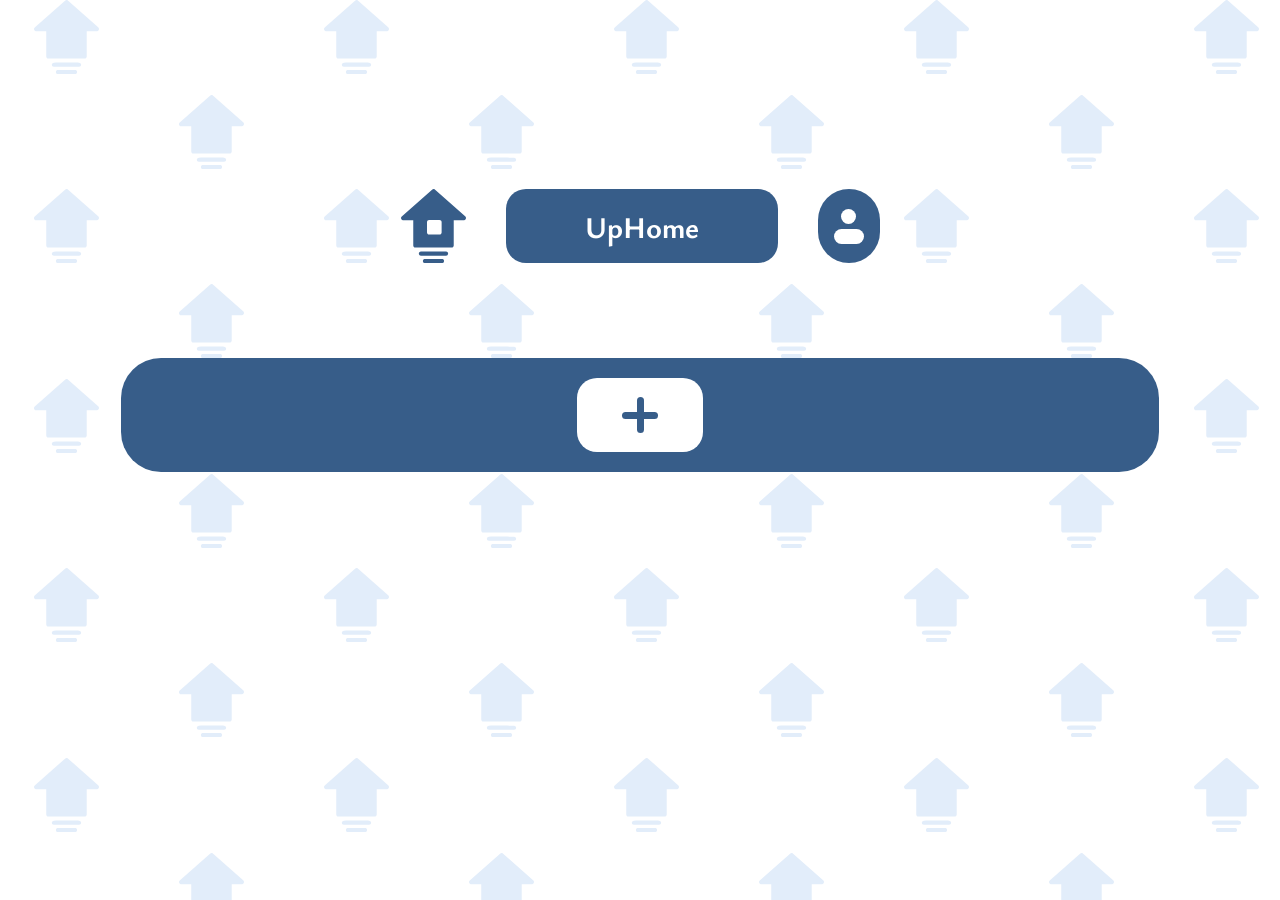
==== src/main/resources/static/html/index.html @ 949c4267 "rules management updated" ====
<!DOCTYPE html>
<html lang="ru">
<link href="https://fonts.googleapis.com/css2?family=Ysabeau+Infant:wght@700&display=swap" rel="stylesheet">
<head>
    <meta charset="UTF-8">
    <meta name="viewport" content="width=device-width, initial-scale=1.0">
    <title>UpHome - управление умным домом</title>
    <link rel="stylesheet" href="../css/main_page.css">
    <script src="../js/script.js"></script>
</head>
<body onload="preloadDevices()">

<header>
    <button class="logo" onclick=""></button>
    <span class="site-name">UpHome</span>
    <button class="profile" onclick="location.href='login_page.html'"></button>
</header>

<main>
    <div class="device-list">
        <div id="list">
        </div>
        <button class="add-button" onclick="openModal()"></button>
    </div>
</main>

<div id="modal" class="modal">
    <div class="modal-content">
        <span class="close" onclick="closeModal()">&times;</span>
        <h2>Добавьте новое устройство</h2>

        <label for="device-name">Название устройства:</label>
        <input type="text" id="device-name" class="input_field" placeholder="">

        <label for="device-uuid">UUID устройства:</label>
        <input type="text" id="device-uuid" class="input_field" placeholder="">

        <label for="device-type">Тип устройства:</label>
        <input type="text" id="device-type" class="input_field" placeholder="">

        <button id="device-confirm" class="confirm_addition">Добавить</button>
    </div>
</div>

<div id="rule-modal" class="modal">
    <div class="modal-content rule-modal-content">
        <span class="close" onclick="closeRuleModal()">&times;</span>
        <h2>Добавьте новое правило для устройства</h2>

        <label for="rule">Введите правило:</label>
        <input type="text" id="rule" class="input_field" placeholder="">

        <label for="operator">Выберите оператор:</label>
        <select id="operator" class="operator_field">
            <option value="=">=</option>
            <option value="!=">≠</option>
            <option value="<=">≤</option>
            <option value=">=">≥</option>
            <option value="<"><</option>
            <option value=">">></option>
        </select>
        <label for="rule-value">Введите значение:</label>
        <input type="text" id="rule-value" class="input_field" placeholder="">

        <button id="rule-confirm" class="confirm_addition">Добавить</button>
    </div>
</div>
</body>
</html>
---- src/main/resources/static/css/main_page.css ----
body {
    font-family: "Ysabeau Infant", sans serif;
    background: url("../images/BACKGROUND.svg");
    text-align: center;
}

header {
    display: flex;
    justify-content: center;
    align-items: center;
    padding: 181px 0 95px 0;
}

main {
    font-family: "Ysabeau Infant", sans serif;
    color: #375D89;
    display: flex;
    justify-content: center;
    align-items: center;
    font-weight: bold;
    font-size: 40px;
}

input {
    font-size: 26px;
}

label {
    font-size: 26px;
}


.logo {
    background-image: url("../images/LOGO.svg");
    width: 65px;
    height: 74px;
    border: none;
    cursor: pointer;
    background-size: contain;
    background-color: #FFFFFF;
}

.site-name {
    display: flex;
    align-items: center;
    justify-content: center;
    background: #375D89;
    font-size: 30px;
    font-weight: bold;
    color: #FFFFFF;
    width: 272px;
    height: 74px;
    border-radius: 20px;
    margin: 0 40px 0 40px;
}

.device-list {
    background-color: #375D89;
    padding: 20px;
    border-radius: 40px;
    width: 998px;
    display: flex;
    align-items: center;
    flex-direction: column;
}

.device {
    display: flex;
    align-items: center;
    justify-content: center;
    background: #FFFFFF;
    border-radius: 20px 0 0 20px;
    width: 533px;
    height: 74px;
    margin: 0 0 20px 0;
}

/* PLUS */
.add-button {
    width: 126px;
    height: 74px;
    border: none;
    cursor: pointer;
    border-radius: 20px;
    background-color: white;
    position: relative;
    transition: background-color 0.3s ease, transform 0.3s ease-in-out;
    display: flex;
    align-items: center;
    justify-content: center;
}

.add-button::before {
    content: '';
    width: 36px;
    height: 7px;
    border-radius: 20px;
    background-color: #375D89;
    position: absolute;
}

.add-button::after {
    content: '';
    width: 7px;
    height: 36px;
    border-radius: 20px;
    background-color: #375D89;
    position: absolute;
}

.add-button:hover {
    background-color: #E2EDFA;
    transform: scale(0.98);
}

/* INFO */
.info {
    width: 125px;
    height: 74px;
    border: none;
    cursor: pointer;
    background-color: white;
    position: relative;
    transition: background-color 0.3s ease, transform 0.3s ease-in-out;
    display: flex;
    align-items: center;
    justify-content: center;
}

.info::before {
    content: '';
    width: 7px;
    height: 7px;
    border-radius: 50%;
    background-color: #375D89;
    position: absolute;
    top: 17px;
}

.info::after {
    content: '';
    width: 7px;
    height: 30px;
    border-radius: 20px;
    background-color: #375D89;
    position: absolute;
    top: 30px;
}

.info:hover {
    background-color: #E2EDFA;
    transform: scale(0.98);
}


/* SETTINGS */
.settings {
    background-image: url("../images/SETTINGS_ON_VIEW.svg");
    width: 125px;
    height: 74px;
    background-size: cover;
    transition: background-image 0.3s ease, transform 0.3s ease-in-out;
    margin: 0 20px;
    border: none;
    cursor: pointer;
    background-color: #375D89;
}

.settings:hover {
    background-image: url("../images/SETTINGS_ON_CLICK.svg");
}

/* SCHEDULE */
.schedule {
    width: 125px;
    height: 74px;
    background-size: cover;
    transition: background-image 0.3s ease, transform 0.3s ease-in-out;
    margin: 0 0 0 20px;
    border: none;
    cursor: pointer;
    background-color: #375D89;
    background-color: #FFFFFF;
}

.schedule:hover {
    background-color: #E2EDFA;
    transform: scale(0.98);
}

/* DELETE */
.trash {
    background-image: url("../images/TRASH.svg");
    width: 125px;
    height: 74px;
    background-size: cover;
    border-radius: 0 20px 20px 0;
    transition: background-image 0.3s ease, transform 0.3s ease-in-out;
    margin-left: 20px;
    border: none;
    cursor: pointer;
    background-color: white;
}

.trash:hover {
    background-color: #E2EDFA;
    transform: scale(0.98);
}


/* PROFILE */
.profile {
    background-image: url("../images/PROFILE_ON_VIEW.svg");
    width: 62px;
    height: 74px;
    background-size: contain;
    transition: background-image 0.3s ease, transform 0.3s ease-in-out;
    border: none;
    cursor: pointer;
    background-color: white;
}

.profile:hover {
    background-image: url("../images/PROFILE_ON_CLICK.svg");
    transform: scale(0.95);
}

.modal {
    display: none;
    position: fixed;
    z-index: 1000;
    left: 0;
    top: 0;
    width: 100%;
    height: 100%;
    background-color: rgba(0, 0, 0, 0.5);
    justify-content: center;
    align-items: center;
}

.modal-content {
    color: #FFFFFF;
    background-color: #375D89;
    padding: 20px;
    border-radius: 40px;
    width: 400px;
    height: auto;
    text-align: center;
    display: flex;
    flex-direction: column;
    gap: 10px;
    position: relative;
    justify-content: center;
    align-items: center;
}

.modal-content h2 {
    margin-top: 0;
}

.close {
    position: absolute;
    top: 10px;
    right: 15px;
    font-size: 20px;
    cursor: pointer;
}

.input_field {
    width: 400px;
    height: 50px;
    border-radius: 20px;
    border: none;
    font-size: 26px;
    color: black;
    text-align: center;
}

.confirm_addition {
    font-family: "Ysabeau Infant", sans-serif;
    font-weight: bold;
    font-size: 26px;
    text-decoration: underline;
    color: #FFFFFF;
    background: none;
    border: none;
    cursor: pointer;
    text-align: center;
    transition: color 0.3s ease, transform 0.3s ease-in-out;
}

.confirm_addition:hover {
    color: #E2EDFA;
}

.rule-modal-content {
    width: 440px;
    height: auto;
    border-radius: 50px;
}

.operator_field {
    width: 100px;
    height: 50px;
    border-radius: 10px;
    border: none;
    font-size: 26px;
    text-align: center;
    color: black;
    background-color: #FFFFFF;
    margin-top: 10px;
}
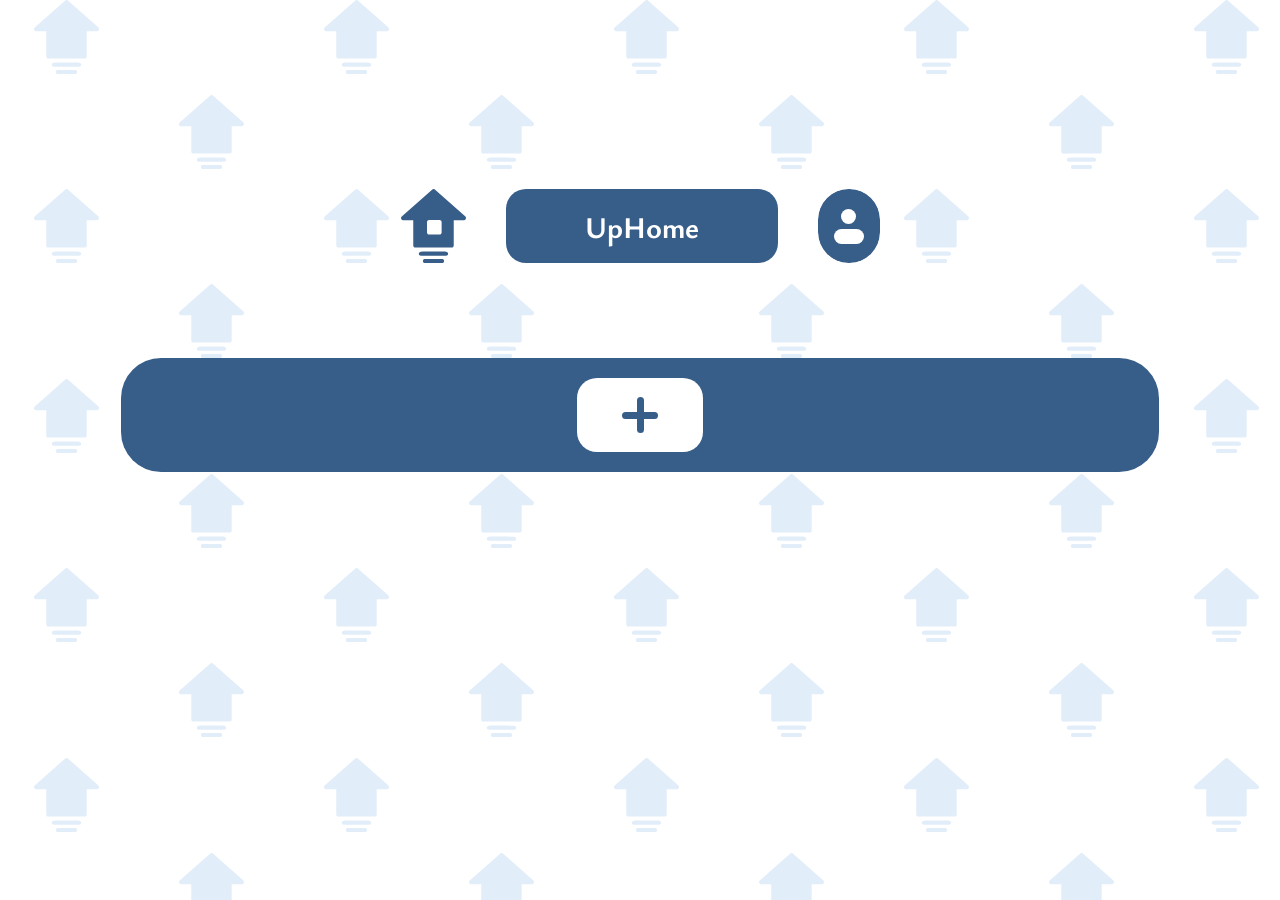
==== commit c58034a1: "prepared to backup" ====
--- a/src/main/resources/static/html/index.html
+++ b/src/main/resources/static/html/index.html
@@ -6,7 +6,6 @@
     <meta name="viewport" content="width=device-width, initial-scale=1.0">
     <title>UpHome - управление умным домом</title>
     <link rel="stylesheet" href="../css/main_page.css">
-    <script src="../js/script.js"></script>
 </head>
 <body onload="preloadDevices()">
 
@@ -27,7 +26,7 @@
 <div id="modal" class="modal">
     <div class="modal-content">
         <span class="close" onclick="closeModal()">&times;</span>
-        <h2>Добавьте новое устройство</h2>
+        <h2></h2>
 
         <label for="device-name">Название устройства:</label>
         <input type="text" id="device-name" class="input_field" placeholder="">
@@ -38,7 +37,7 @@
         <label for="device-type">Тип устройства:</label>
         <input type="text" id="device-type" class="input_field" placeholder="">
 
-        <button id="device-confirm" class="confirm_addition">Добавить</button>
+        <button id="device-confirm" class="confirm_addition" onclick="saveDevice()">Добавить</button>
     </div>
 </div>
 
@@ -47,8 +46,10 @@
         <span class="close" onclick="closeRuleModal()">&times;</span>
         <h2>Добавьте новое правило для устройства</h2>
 
-        <label for="rule">Введите правило:</label>
-        <input type="text" id="rule" class="input_field" placeholder="">
+        <label for="rule">Выберите правило:</label>
+        <select id="rule" class="rule_field">
+            <option value="Temperature">Temperature</option>
+        </select>
 
         <label for="operator">Выберите оператор:</label>
         <select id="operator" class="operator_field">
@@ -65,5 +66,26 @@
         <button id="rule-confirm" class="confirm_addition">Добавить</button>
     </div>
 </div>
+
+<div id="delete-modal" class="modal">
+    <div class="modal-content">
+        <h2 id="delete-message"></h2>
+        <div class="modal-buttons">
+            <button class="confirm_addition" onclick="confirmDeletion()">Удалить</button>
+            <button class="confirm_addition" onclick="closeDeleteModal()">Отмена</button>
+        </div>
+    </div>
+</div>
+
+<div id="rules-list-modal" class="modal">
+    <div class="modal-content">
+        <span class="close" onclick="closeRuleListModal()">&times;</span>
+        <h2>Правила устройства</h2>
+        <div id="rules-list" class="rules-list">
+        </div>
+    </div>
+</div>
+
+<script src="../js/script.js"></script>
 </body>
 </html>
--- a/src/main/resources/static/css/main_page.css
+++ b/src/main/resources/static/css/main_page.css
@@ -70,9 +70,10 @@
     justify-content: center;
     background: #FFFFFF;
     border-radius: 20px 0 0 20px;
-    width: 533px;
-    height: 74px;
-    margin: 0 0 20px 0;
+    width: 398px;
+    height: 74px;
+    margin-right: 10px;
+    margin-bottom: 20px;
 }
 
 /* PLUS */
@@ -125,6 +126,8 @@
     display: flex;
     align-items: center;
     justify-content: center;
+    margin-left: 10px;
+    margin-right: 10px;
 }
 
 .info::before {
@@ -140,7 +143,7 @@
 .info::after {
     content: '';
     width: 7px;
-    height: 30px;
+    height: 25px;
     border-radius: 20px;
     background-color: #375D89;
     position: absolute;
@@ -155,35 +158,21 @@
 
 /* SETTINGS */
 .settings {
-    background-image: url("../images/SETTINGS_ON_VIEW.svg");
+    background-image: url("../images/SETTINGS.svg");
     width: 125px;
     height: 74px;
-    background-size: cover;
+    background-repeat: no-repeat;
+    background-position: center;
+    background-size: 43px 43px;
     transition: background-image 0.3s ease, transform 0.3s ease-in-out;
-    margin: 0 20px;
-    border: none;
-    cursor: pointer;
-    background-color: #375D89;
+    margin-left: 10px;
+    margin-right: 10px;
+    border: none;
+    cursor: pointer;
+    background-color: white;
 }
 
 .settings:hover {
-    background-image: url("../images/SETTINGS_ON_CLICK.svg");
-}
-
-/* SCHEDULE */
-.schedule {
-    width: 125px;
-    height: 74px;
-    background-size: cover;
-    transition: background-image 0.3s ease, transform 0.3s ease-in-out;
-    margin: 0 0 0 20px;
-    border: none;
-    cursor: pointer;
-    background-color: #375D89;
-    background-color: #FFFFFF;
-}
-
-.schedule:hover {
     background-color: #E2EDFA;
     transform: scale(0.98);
 }
@@ -193,36 +182,59 @@
     background-image: url("../images/TRASH.svg");
     width: 125px;
     height: 74px;
-    background-size: cover;
+    background-repeat: no-repeat;
+    background-position: center;
+    background-size: 37px 43px;
     border-radius: 0 20px 20px 0;
     transition: background-image 0.3s ease, transform 0.3s ease-in-out;
-    margin-left: 20px;
-    border: none;
-    cursor: pointer;
-    background-color: white;
-}
+    margin-left: 10px;
+    border: none;
+    cursor: pointer;
+    background-color: white;
+}
+
 
 .trash:hover {
     background-color: #E2EDFA;
     transform: scale(0.98);
 }
-
 
 /* PROFILE */
 .profile {
-    background-image: url("../images/PROFILE_ON_VIEW.svg");
+    background-image: url("../images/PROFILE1.svg");
     width: 62px;
     height: 74px;
-    background-size: contain;
     transition: background-image 0.3s ease, transform 0.3s ease-in-out;
     border: none;
     cursor: pointer;
+    border-radius: 30px;
     background-color: white;
 }
 
 .profile:hover {
-    background-image: url("../images/PROFILE_ON_CLICK.svg");
-    transform: scale(0.95);
+    background-image: url("../images/PROFILE2.svg");
+}
+
+/* RULES */
+.rules {
+    background-image: url("../images/LIST.svg");
+    width: 125px;
+    height: 74px;
+    background-repeat: no-repeat;
+    background-position: center;
+    background-size: 35px 25px;
+    transition: background-image 0.3s ease, transform 0.3s ease-in-out;
+    margin-right: 10px;
+    margin-left: 10px;
+    border: none;
+    cursor: pointer;
+    background-color: white;
+}
+
+
+.rules:hover {
+    background-color: #E2EDFA;
+    transform: scale(0.98);
 }
 
 .modal {
@@ -241,9 +253,9 @@
 .modal-content {
     color: #FFFFFF;
     background-color: #375D89;
-    padding: 20px;
+    padding: 30px;
     border-radius: 40px;
-    width: 400px;
+    width: auto;
     height: auto;
     text-align: center;
     display: flex;
@@ -252,6 +264,7 @@
     position: relative;
     justify-content: center;
     align-items: center;
+    box-sizing: border-box;
 }
 
 .modal-content h2 {
@@ -302,7 +315,6 @@
 .operator_field {
     width: 100px;
     height: 50px;
-    border-radius: 10px;
     border: none;
     font-size: 26px;
     text-align: center;
@@ -311,6 +323,63 @@
     margin-top: 10px;
 }
 
-
-
-
+.rule_field {
+    width: 200px;
+    height: 50px;
+    border-radius: 20px;
+    border: none;
+    font-size: 26px;
+    text-align: center;
+    color: black;
+    background-color: #FFFFFF;
+    margin-top: 10px;
+}
+
+.modal-buttons {
+    display: flex;
+    justify-content: space-around;
+    width: 100%;
+    gap: 10px;
+}
+
+.rules-list {
+    display: flex;
+    flex-direction: column;
+    gap: 8px;
+    max-height: 300px;
+    overflow-y: auto;
+    width: 100%;
+    text-align: left;
+}
+
+.rules-list div {
+    background-color: #4A76A8;
+    padding: 8px 12px;
+    border-radius: 10px;
+    font-size: 30px;
+    color: #fff;
+}
+
+.rule-entry {
+    display: flex;
+    justify-content: space-between;
+    align-items: center;
+    background-color: #4A76A8;
+    padding: 8px 12px;
+    border-radius: 10px;
+    font-size: 30px;
+    color: #fff;
+}
+
+.delete-rule-btn {
+    font-size: 32px;
+    cursor: pointer;
+    margin-left: 12px;
+    color: #fff;
+    transition: color 0.3s ease-in-out;
+}
+
+.delete-rule-btn:hover {
+    color: #ff6b6b;
+}
+
